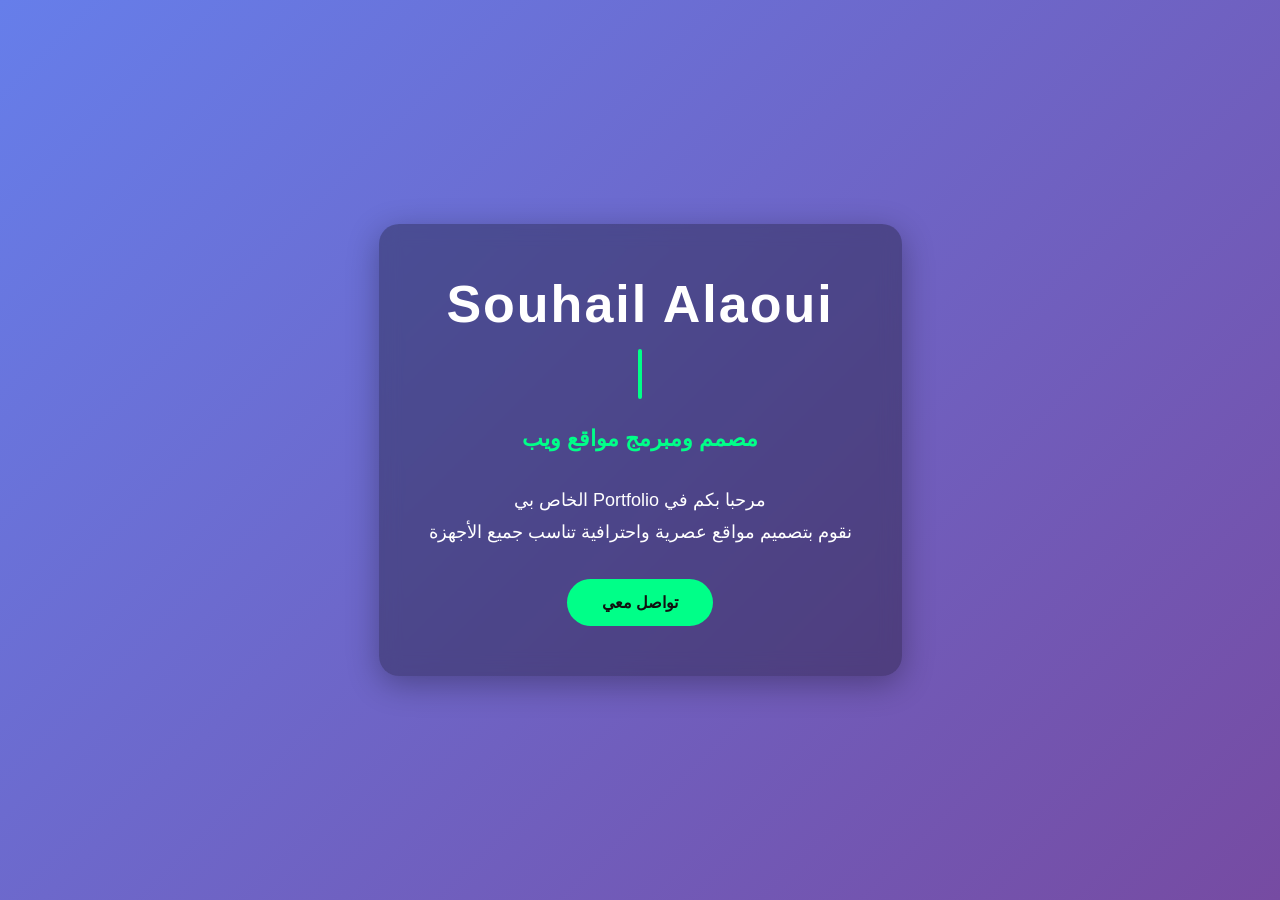
==== index.html @ 7e767043 "Add index.html" ====
<!DOCTYPE html>
<html lang="ar" dir="rtl">
<head>
    <meta charset="UTF-8">
    <meta name="viewport" content="width=device-width, initial-scale=1.0">
    <title>Souhail Alaoui | Portfolio</title>
    <style>
        * { margin: 0; padding: 0; box-sizing: border-box; font-family: 'Arial', sans-serif; }
        body { background: linear-gradient(135deg, #667eea 0%, #764ba2 100%); color: white; text-align: center; padding: 50px 20px; min-height: 100vh; display: flex; align-items: center; justify-content: center; }
        .container { max-width: 700px; background: rgba(0,0,0,0.3); padding: 50px; border-radius: 20px; backdrop-filter: blur(10px); box-shadow: 0 8px 32px rgba(0,0,0,0.3); }
        h1 { font-size: 52px; color: #fff; letter-spacing: 2px; margin-bottom: 15px; }
        .v-line { width: 4px; height: 50px; background: #00ff88; margin: 0 auto 20px auto; border-radius: 2px; }
        .title { font-size: 22px; color: #00ff88; margin-bottom: 25px; font-weight: bold; }
        p { font-size: 18px; line-height: 1.8; margin-bottom: 30px; }
        .btn { display: inline-block; padding: 14px 35px; background: #00ff88; color: #111; text-decoration: none; border-radius: 50px; font-weight: bold; font-size: 16px; transition: 0.3s; }
        .btn:hover { transform: scale(1.05); background: #00cc6a; }
    </style>
</head>
<body>
    <div class="container">
        <h1>Souhail Alaoui</h1>
        <div class="v-line"></div>
        <p class="title">مصمم ومبرمج مواقع ويب</p>
        <p>
            مرحبا بكم في Portfolio الخاص بي <br>
            نقوم بتصميم مواقع عصرية واحترافية تناسب جميع الأجهزة
        </p>
        <a href="#" class="btn">تواصل معي</a>
    </div>
</body>
</html>
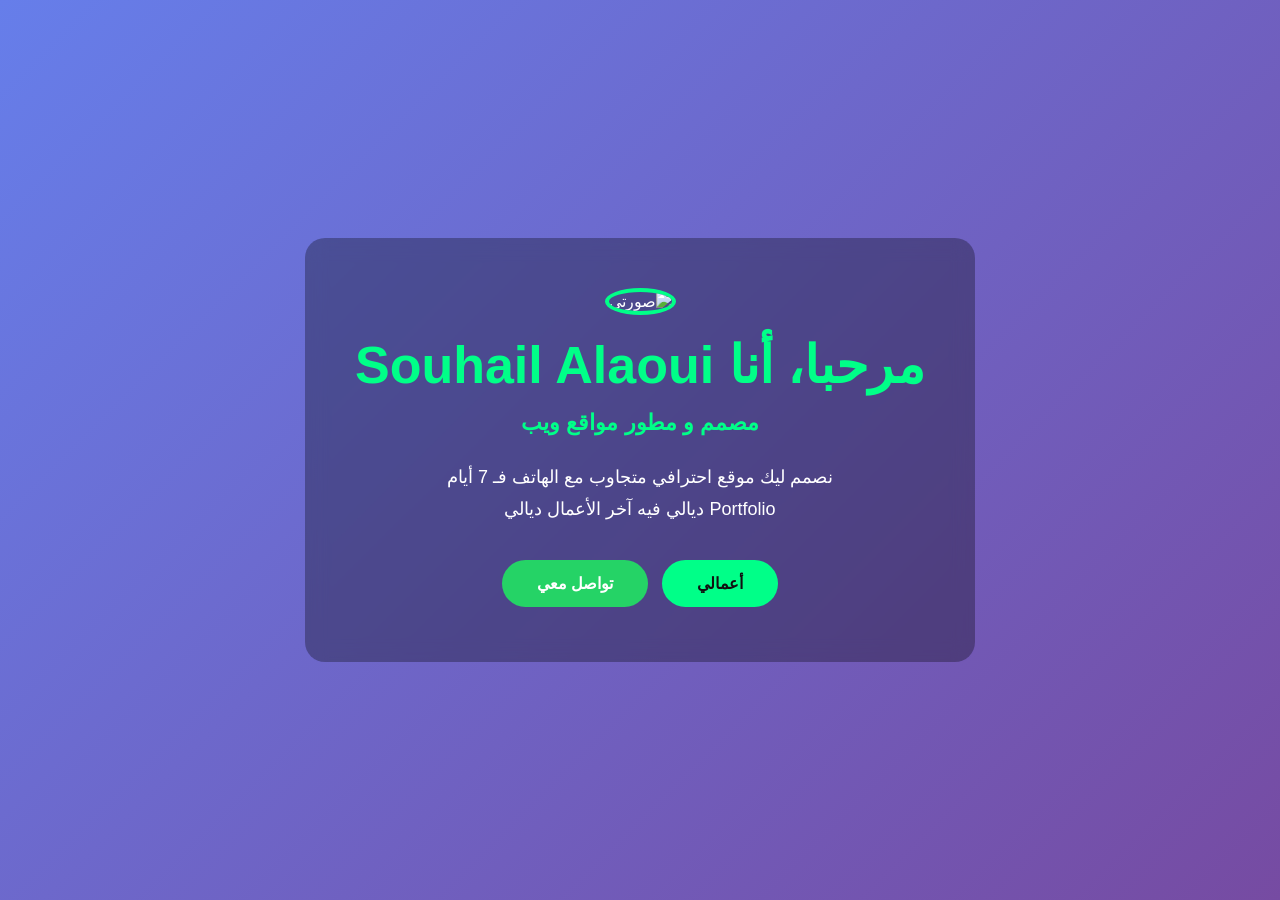
==== commit 95ff26c4: "Add index.html" ====
--- a/index.html
+++ b/index.html
@@ -3,29 +3,31 @@
 <head>
     <meta charset="UTF-8">
     <meta name="viewport" content="width=device-width, initial-scale=1.0">
-    <title>Souhail Alaoui | Portfolio</title>
+    <title>Souhail Alaoui | مصمم مواقع</title>
     <style>
         * { margin: 0; padding: 0; box-sizing: border-box; font-family: 'Arial', sans-serif; }
         body { background: linear-gradient(135deg, #667eea 0%, #764ba2 100%); color: white; text-align: center; padding: 50px 20px; min-height: 100vh; display: flex; align-items: center; justify-content: center; }
-        .container { max-width: 700px; background: rgba(0,0,0,0.3); padding: 50px; border-radius: 20px; backdrop-filter: blur(10px); box-shadow: 0 8px 32px rgba(0,0,0,0.3); }
-        h1 { font-size: 52px; color: #fff; letter-spacing: 2px; margin-bottom: 15px; }
-        .v-line { width: 4px; height: 50px; background: #00ff88; margin: 0 auto 20px auto; border-radius: 2px; }
+        .container { max-width: 700px; background: rgba(0,0,0,0.3); padding: 50px; border-radius: 20px; backdrop-filter: blur(10px); }
+        .profile-img { width: 150px; height: 150px; border-radius: 50%; border: 4px solid #00ff88; margin-bottom: 20px; object-fit: cover; }
+        h1 { font-size: 52px; color: #00ff88; margin-bottom: 15px; }
         .title { font-size: 22px; color: #00ff88; margin-bottom: 25px; font-weight: bold; }
         p { font-size: 18px; line-height: 1.8; margin-bottom: 30px; }
-        .btn { display: inline-block; padding: 14px 35px; background: #00ff88; color: #111; text-decoration: none; border-radius: 50px; font-weight: bold; font-size: 16px; transition: 0.3s; }
+        .btn { display: inline-block; padding: 14px 35px; background: #00ff88; color: #111; text-decoration: none; border-radius: 50px; font-weight: bold; font-size: 16px; transition: 0.3s; margin: 5px; }
         .btn:hover { transform: scale(1.05); background: #00cc6a; }
+        .btn-whatsapp { background: #25D366; color: white; }
     </style>
 </head>
 <body>
     <div class="container">
-        <h1>Souhail Alaoui</h1>
-        <div class="v-line"></div>
-        <p class="title">مصمم ومبرمج مواقع ويب</p>
-        <p>
-            مرحبا بكم في Portfolio الخاص بي <br>
-            نقوم بتصميم مواقع عصرية واحترافية تناسب جميع الأجهزة
-        </p>
-        <a href="#" class="btn">تواصل معي</a>
+        <!-- صورتك -->
+        <img src="https://via.placeholder.com/150" class="profile-img" alt="صورتي">
+
+        <h1>مرحبا، أنا Souhail Alaoui</h1>
+        <div class="title">مصمم و مطور مواقع ويب</div>
+        <p>نصمم ليك موقع احترافي متجاوب مع الهاتف فـ 7 أيام <br> Portfolio ديالي فيه آخر الأعمال ديالي</p>
+        
+        <a href="projects.html" class="btn">أعمالي</a>
+        <a href="https://wa.me/212785330968" class="btn btn-whatsapp">تواصل معي</a>
     </div>
 </body>
 </html>
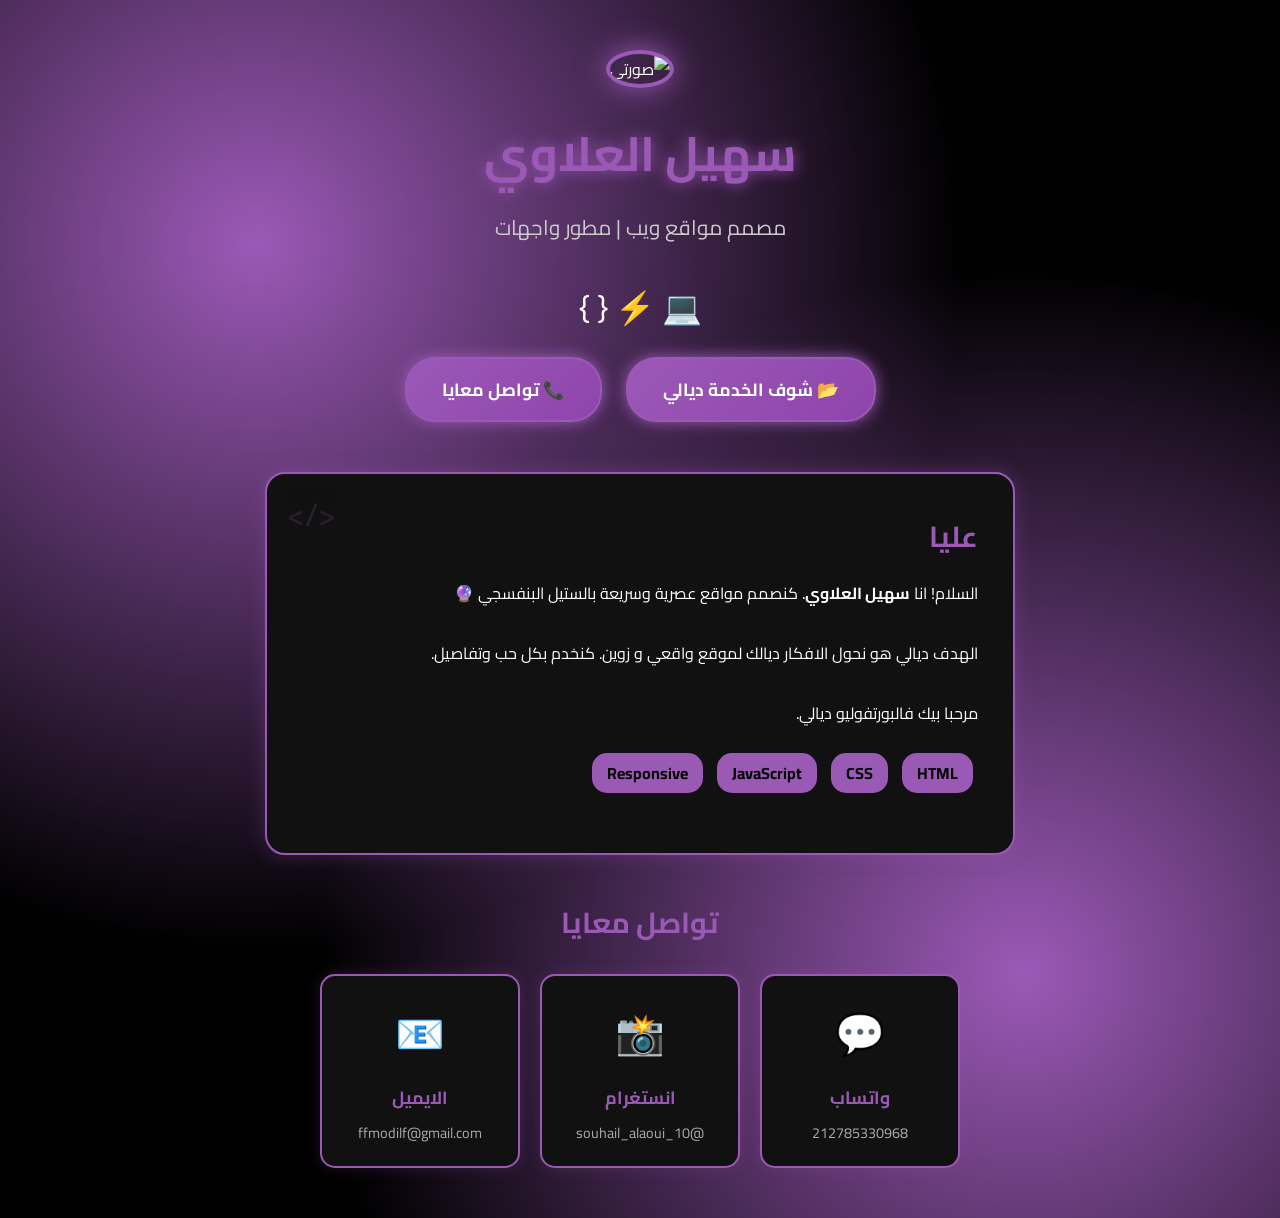
==== commit c63882d1: "Add index.html" ====
--- a/index.html
+++ b/index.html
@@ -3,31 +3,208 @@
 <head>
     <meta charset="UTF-8">
     <meta name="viewport" content="width=device-width, initial-scale=1.0">
-    <title>Souhail Alaoui | مصمم مواقع</title>
+    <title>souhail alaoui| مصمم مواقع</title>
     <style>
-        * { margin: 0; padding: 0; box-sizing: border-box; font-family: 'Arial', sans-serif; }
-        body { background: linear-gradient(135deg, #667eea 0%, #764ba2 100%); color: white; text-align: center; padding: 50px 20px; min-height: 100vh; display: flex; align-items: center; justify-content: center; }
-        .container { max-width: 700px; background: rgba(0,0,0,0.3); padding: 50px; border-radius: 20px; backdrop-filter: blur(10px); }
-        .profile-img { width: 150px; height: 150px; border-radius: 50%; border: 4px solid #00ff88; margin-bottom: 20px; object-fit: cover; }
-        h1 { font-size: 52px; color: #00ff88; margin-bottom: 15px; }
-        .title { font-size: 22px; color: #00ff88; margin-bottom: 25px; font-weight: bold; }
-        p { font-size: 18px; line-height: 1.8; margin-bottom: 30px; }
-        .btn { display: inline-block; padding: 14px 35px; background: #00ff88; color: #111; text-decoration: none; border-radius: 50px; font-weight: bold; font-size: 16px; transition: 0.3s; margin: 5px; }
-        .btn:hover { transform: scale(1.05); background: #00cc6a; }
-        .btn-whatsapp { background: #25D366; color: white; }
+        @import url('https://fonts.googleapis.com/css2?family=Cairo:wght@400;700&display=swap');
+        
+        * {
+            margin: 0;
+            padding: 0;
+            box-sizing: border-box;
+            font-family: 'Cairo', sans-serif;
+        }
+        body {
+            background: #000;
+            color: #fff;
+            text-align: center;
+            padding: 50px 20px;
+            background-image: 
+                radial-gradient(circle at 20% 20%, #9b59b6 0%, transparent 50%),
+                radial-gradient(circle at 80% 80%, #9b59b6 0%, transparent 50%);
+        }
+        .container {
+            max-width: 750px;
+            margin: auto;
+        }
+        .profile-img {
+            width: 180px;
+            height: 180px;
+            border-radius: 50%;
+            border: 4px solid #9b59b6;
+            object-fit: cover;
+            margin-bottom: 20px;
+            box-shadow: 0 0 30px #9b59b6;
+            animation: glow 2s ease-in-out infinite alternate;
+        }
+        @keyframes glow {
+            from { box-shadow: 0 0 20px #9b59b6; }
+            to { box-shadow: 0 0 40px #9b59b6; }
+        }
+        h1 {
+            font-size: 3em;
+            color: #9b59b6;
+            margin-bottom: 10px;
+            text-shadow: 0 0 15px #9b59b6;
+        }
+        .subtitle {
+            font-size: 1.3em;
+            color: #ccc;
+            margin-bottom: 30px;
+        }
+        .btn {
+            background: linear-gradient(135deg, #9b59b6, #8e44ad);
+            color: #fff;
+            padding: 14px 35px;
+            border-radius: 30px;
+            text-decoration: none;
+            font-weight: bold;
+            font-size: 1.1em;
+            display: inline-block;
+            margin: 10px;
+            transition: 0.3s;
+            border: 2px solid #9b59b6;
+            box-shadow: 0 0 15px #9b59b6;
+        }
+        .btn:hover {
+            transform: translateY(-3px);
+            box-shadow: 0 0 25px #9b59b6;
+        }
+        .about {
+            background: #111;
+            padding: 35px;
+            border-radius: 20px;
+            margin: 40px 0;
+            text-align: right;
+            border: 2px solid #9b59b6;
+            box-shadow: 0 0 20px rgba(155, 89, 182, 0.3);
+            position: relative;
+            overflow: hidden;
+        }
+        .about::before {
+            content: "</>";
+            position: absolute;
+            top: 10px;
+            left: 20px;
+            font-size: 2em;
+            color: #9b59b6;
+            opacity: 0.2;
+        }
+        .about h2 {
+            color: #9b59b6;
+            margin-bottom: 15px;
+            font-size: 1.8em;
+        }
+        .skills {
+            margin: 20px 0;
+        }
+        .skill-tag {
+            background: #9b59b6;
+            color: #000;
+            padding: 5px 15px;
+            border-radius: 15px;
+            display: inline-block;
+            margin: 5px;
+            font-weight: bold;
+        }
+        
+        /* الإطارات الجديدة للتواصل */
+        .social h2 {
+            color: #9b59b6;
+            margin-bottom: 25px;
+            font-size: 1.8em;
+        }
+        .contact-box {
+            display: flex;
+            flex-wrap: wrap;
+            justify-content: center;
+            gap: 20px;
+        }
+        .contact-card {
+            background: #111;
+            border: 2px solid #9b59b6;
+            border-radius: 15px;
+            padding: 20px;
+            width: 200px;
+            transition: 0.3s;
+            box-shadow: 0 0 15px rgba(155, 89, 182, 0.2);
+        }
+        .contact-card:hover {
+            transform: translateY(-5px);
+            box-shadow: 0 0 25px #9b59b6;
+            border-color: #fff;
+        }
+        .contact-card .icon {
+            font-size: 2.5em;
+            margin-bottom: 10px;
+        }
+        .contact-card a {
+            color: #9b59b6;
+            text-decoration: none;
+            font-weight: bold;
+            font-size: 1.1em;
+            display: block;
+        }
+        .contact-card a:hover {
+            color: #fff;
+        }
+        .contact-card p {
+            color: #aaa;
+            font-size: 0.9em;
+            margin-top: 5px;
+        }
     </style>
 </head>
 <body>
     <div class="container">
-        <!-- صورتك -->
-        <img src="https://via.placeholder.com/150" class="profile-img" alt="صورتي">
-
-        <h1>مرحبا، أنا Souhail Alaoui</h1>
-        <div class="title">مصمم و مطور مواقع ويب</div>
-        <p>نصمم ليك موقع احترافي متجاوب مع الهاتف فـ 7 أيام <br> Portfolio ديالي فيه آخر الأعمال ديالي</p>
-        
-        <a href="projects.html" class="btn">أعمالي</a>
-        <a href="https://wa.me/212785330968" class="btn btn-whatsapp">تواصل معي</a>
+        <img src="me.png" class="profile-img" alt="صورتي">
+        
+        <h1>سهيل العلاوي</h1>
+        <p class="subtitle">مصمم مواقع ويب | مطور واجهات</p>
+        
+        <div style="font-size: 2em; margin: 10px;">💻 ⚡ { } </div>
+        
+        <a href="projects.html" class="btn">📂 شوف الخدمة ديالي</a>
+        <a href="#contact" class="btn">📞 تواصل معايا</a>
+
+        <div class="about">
+            <h2>عليا</h2>
+            <p>
+                السلام! انا <b>سهيل العلاوي</b>. كنصمم مواقع عصرية وسريعة بالستيل البنفسجي 🔮<br><br>
+                الهدف ديالي هو نحول الافكار ديالك لموقع واقعي و زوين. كنخدم بكل حب وتفاصيل.
+                <br><br>مرحبا بيك فالبورتفوليو ديالي.
+            </p>
+            <div class="skills">
+                <span class="skill-tag">HTML</span>
+                <span class="skill-tag">CSS</span>
+                <span class="skill-tag">JavaScript</span>
+                <span class="skill-tag">Responsive</span>
+            </div>
+        </div>
+
+        <div class="social" id="contact">
+            <h2>تواصل معايا</h2>
+            <div class="contact-box">
+                
+                <div class="contact-card">
+                    <div class="icon">💬</div>
+                    <a href="https://wa.me/212785330968" target="_blank">واتساب</a>
+                    <p>212785330968</p>
+                </div>
+
+                <div class="contact-card">
+                    <div class="icon">📸</div>
+                    <a href="https://www.instagram.com/souhail_alaoui_10" target="_blank">انستغرام</a>
+                    <p>@souhail_alaoui_10</p>
+                </div>
+
+                <div class="contact-card">
+                    <div class="icon">📧</div>
+                    <a href="mailto:ffmodilf@gmail.com">الايميل</a>
+                    <p>ffmodilf@gmail.com</p>
+                </div>
+
+            </div>
+        </div>
     </div>
 </body>
 </html>
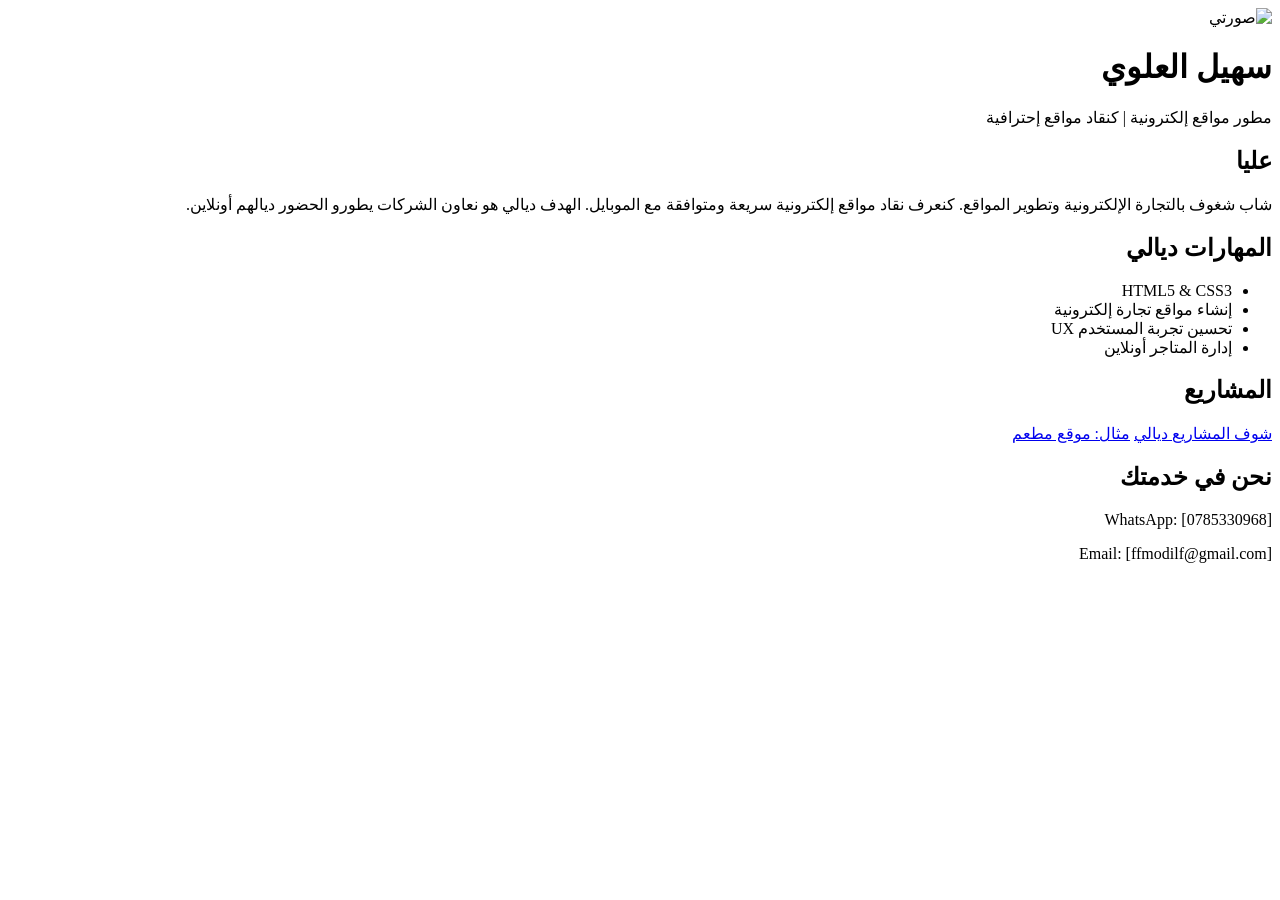
==== commit 7102920f: "Add index.html" ====
--- a/index.html
+++ b/index.html
@@ -3,208 +3,42 @@
 <head>
     <meta charset="UTF-8">
     <meta name="viewport" content="width=device-width, initial-scale=1.0">
-    <title>souhail alaoui| مصمم مواقع</title>
-    <style>
-        @import url('https://fonts.googleapis.com/css2?family=Cairo:wght@400;700&display=swap');
-        
-        * {
-            margin: 0;
-            padding: 0;
-            box-sizing: border-box;
-            font-family: 'Cairo', sans-serif;
-        }
-        body {
-            background: #000;
-            color: #fff;
-            text-align: center;
-            padding: 50px 20px;
-            background-image: 
-                radial-gradient(circle at 20% 20%, #9b59b6 0%, transparent 50%),
-                radial-gradient(circle at 80% 80%, #9b59b6 0%, transparent 50%);
-        }
-        .container {
-            max-width: 750px;
-            margin: auto;
-        }
-        .profile-img {
-            width: 180px;
-            height: 180px;
-            border-radius: 50%;
-            border: 4px solid #9b59b6;
-            object-fit: cover;
-            margin-bottom: 20px;
-            box-shadow: 0 0 30px #9b59b6;
-            animation: glow 2s ease-in-out infinite alternate;
-        }
-        @keyframes glow {
-            from { box-shadow: 0 0 20px #9b59b6; }
-            to { box-shadow: 0 0 40px #9b59b6; }
-        }
-        h1 {
-            font-size: 3em;
-            color: #9b59b6;
-            margin-bottom: 10px;
-            text-shadow: 0 0 15px #9b59b6;
-        }
-        .subtitle {
-            font-size: 1.3em;
-            color: #ccc;
-            margin-bottom: 30px;
-        }
-        .btn {
-            background: linear-gradient(135deg, #9b59b6, #8e44ad);
-            color: #fff;
-            padding: 14px 35px;
-            border-radius: 30px;
-            text-decoration: none;
-            font-weight: bold;
-            font-size: 1.1em;
-            display: inline-block;
-            margin: 10px;
-            transition: 0.3s;
-            border: 2px solid #9b59b6;
-            box-shadow: 0 0 15px #9b59b6;
-        }
-        .btn:hover {
-            transform: translateY(-3px);
-            box-shadow: 0 0 25px #9b59b6;
-        }
-        .about {
-            background: #111;
-            padding: 35px;
-            border-radius: 20px;
-            margin: 40px 0;
-            text-align: right;
-            border: 2px solid #9b59b6;
-            box-shadow: 0 0 20px rgba(155, 89, 182, 0.3);
-            position: relative;
-            overflow: hidden;
-        }
-        .about::before {
-            content: "</>";
-            position: absolute;
-            top: 10px;
-            left: 20px;
-            font-size: 2em;
-            color: #9b59b6;
-            opacity: 0.2;
-        }
-        .about h2 {
-            color: #9b59b6;
-            margin-bottom: 15px;
-            font-size: 1.8em;
-        }
-        .skills {
-            margin: 20px 0;
-        }
-        .skill-tag {
-            background: #9b59b6;
-            color: #000;
-            padding: 5px 15px;
-            border-radius: 15px;
-            display: inline-block;
-            margin: 5px;
-            font-weight: bold;
-        }
-        
-        /* الإطارات الجديدة للتواصل */
-        .social h2 {
-            color: #9b59b6;
-            margin-bottom: 25px;
-            font-size: 1.8em;
-        }
-        .contact-box {
-            display: flex;
-            flex-wrap: wrap;
-            justify-content: center;
-            gap: 20px;
-        }
-        .contact-card {
-            background: #111;
-            border: 2px solid #9b59b6;
-            border-radius: 15px;
-            padding: 20px;
-            width: 200px;
-            transition: 0.3s;
-            box-shadow: 0 0 15px rgba(155, 89, 182, 0.2);
-        }
-        .contact-card:hover {
-            transform: translateY(-5px);
-            box-shadow: 0 0 25px #9b59b6;
-            border-color: #fff;
-        }
-        .contact-card .icon {
-            font-size: 2.5em;
-            margin-bottom: 10px;
-        }
-        .contact-card a {
-            color: #9b59b6;
-            text-decoration: none;
-            font-weight: bold;
-            font-size: 1.1em;
-            display: block;
-        }
-        .contact-card a:hover {
-            color: #fff;
-        }
-        .contact-card p {
-            color: #aaa;
-            font-size: 0.9em;
-            margin-top: 5px;
-        }
-    </style>
+    <title>Souhail Aloui - مطور مواقع إلكترونية</title>
+    <link rel="stylesheet" href="style.css">
 </head>
 <body>
-    <div class="container">
-        <img src="me.png" class="profile-img" alt="صورتي">
-        
-        <h1>سهيل العلاوي</h1>
-        <p class="subtitle">مصمم مواقع ويب | مطور واجهات</p>
-        
-        <div style="font-size: 2em; margin: 10px;">💻 ⚡ { } </div>
-        
-        <a href="projects.html" class="btn">📂 شوف الخدمة ديالي</a>
-        <a href="#contact" class="btn">📞 تواصل معايا</a>
+    <header>
+        <img src="me.png" alt="صورتي" class="profile-img">
+        <h1>سهيل العلوي</h1>
+        <p>مطور مواقع إلكترونية | كنقاد مواقع إحترافية</p>
+    </header>
 
-        <div class="about">
-            <h2>عليا</h2>
-            <p>
-                السلام! انا <b>سهيل العلاوي</b>. كنصمم مواقع عصرية وسريعة بالستيل البنفسجي 🔮<br><br>
-                الهدف ديالي هو نحول الافكار ديالك لموقع واقعي و زوين. كنخدم بكل حب وتفاصيل.
-                <br><br>مرحبا بيك فالبورتفوليو ديالي.
-            </p>
-            <div class="skills">
-                <span class="skill-tag">HTML</span>
-                <span class="skill-tag">CSS</span>
-                <span class="skill-tag">JavaScript</span>
-                <span class="skill-tag">Responsive</span>
-            </div>
-        </div>
+    <section>
+        <h2>عليا</h2>
+        <p>شاب شغوف بالتجارة الإلكترونية وتطوير المواقع. كنعرف نقاد مواقع إلكترونية سريعة ومتوافقة مع الموبايل. 
+        الهدف ديالي هو نعاون الشركات يطورو الحضور ديالهم أونلاين.</p>
+    </section>
 
-        <div class="social" id="contact">
-            <h2>تواصل معايا</h2>
-            <div class="contact-box">
-                
-                <div class="contact-card">
-                    <div class="icon">💬</div>
-                    <a href="https://wa.me/212785330968" target="_blank">واتساب</a>
-                    <p>212785330968</p>
-                </div>
+    <section>
+        <h2>المهارات ديالي</h2>
+        <ul>
+            <li>HTML5 & CSS3</li>
+            <li>إنشاء مواقع تجارة إلكترونية</li>
+            <li>تحسين تجربة المستخدم UX</li>
+            <li>إدارة المتاجر أونلاين</li>
+        </ul>
+    </section>
 
-                <div class="contact-card">
-                    <div class="icon">📸</div>
-                    <a href="https://www.instagram.com/souhail_alaoui_10" target="_blank">انستغرام</a>
-                    <p>@souhail_alaoui_10</p>
-                </div>
+    <section>
+        <h2>المشاريع</h2>
+        <a href="projects.html">شوف المشاريع ديالي</a>
+        <a href="restaurant.html">مثال: موقع مطعم</a>
+    </section>
 
-                <div class="contact-card">
-                    <div class="icon">📧</div>
-                    <a href="mailto:ffmodilf@gmail.com">الايميل</a>
-                    <p>ffmodilf@gmail.com</p>
-                </div>
-
-            </div>
-        </div>
-    </div>
+    <footer>
+        <h2> نحن في خدمتك</h2>
+        <p>WhatsApp: [0785330968]</p>
+        <p>Email: [ffmodilf@gmail.com]</p>
+    </footer>
 </body>
 </html>
